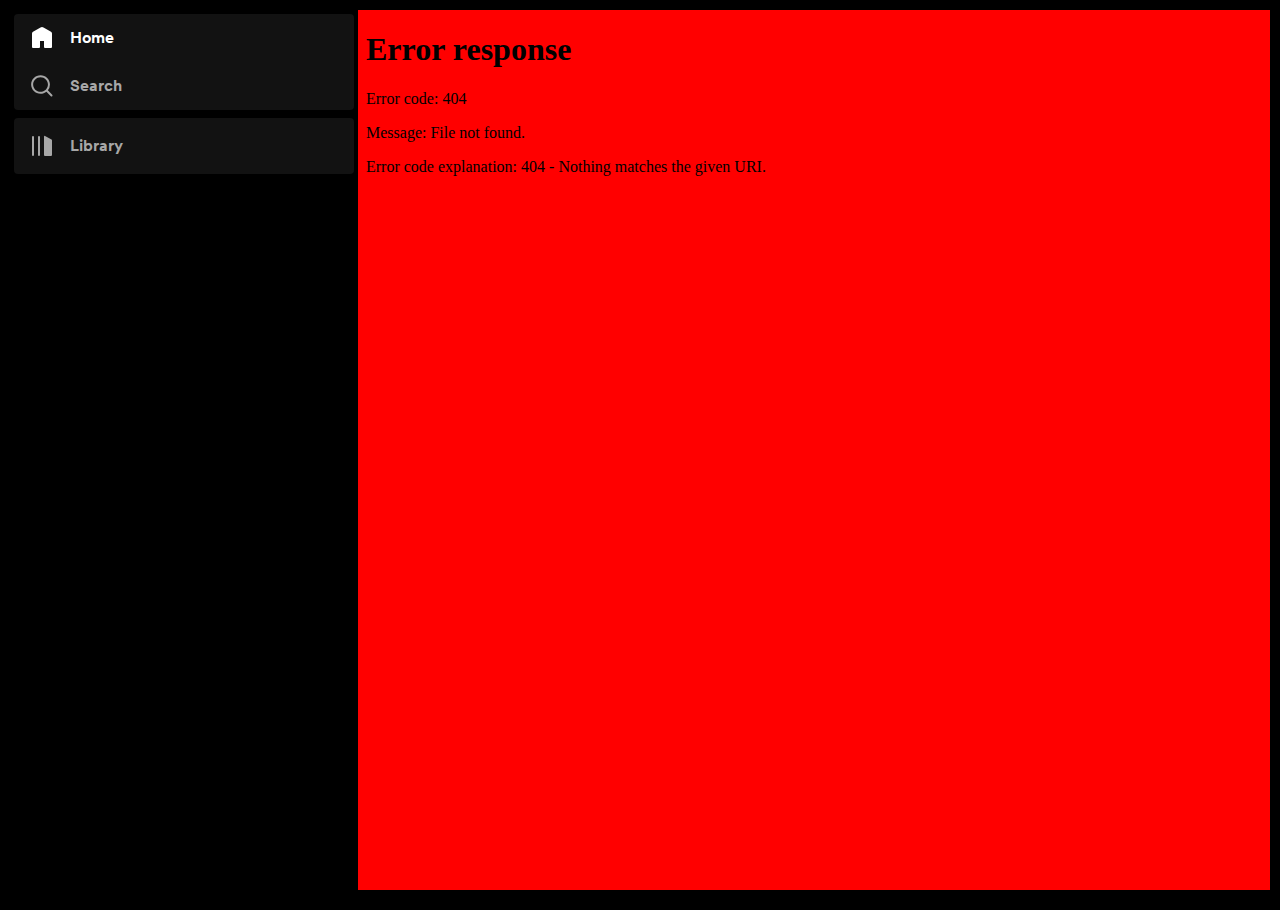
==== index.html @ 6fc62de7 "Initial commit" ====
<!DOCTYPE html>
<html lang="en">

    <head>
        <meta charset="UTF-8">
        <meta name="viewport" content="width=device-width, initial-scale=1.0">
        <title>Spotify Web - By paraswtf</title>
        <link rel="stylesheet" href="/styles/fonts.css">
        <link rel="stylesheet" href="/styles/style.css">
        <script src="/iframe-resize.js"></script>
        <style>
            .main-container {
                margin: 10px;
                display: flex;
                flex-direction: row;
                height: calc(100% - 20px);
                width: calc(100% - 20px);
            }

            .left-section {
                display: flex;
                flex-direction: column;
                height: 100%;
                width: 480px;
            }

            .right-section {
                background-color: red;
                height: 100%;
                width: 100%;
            }

            .item-container {
                background-color: var(--background-press);
                width: 100%;
            }

            .item-container2 {
                background-color: blue;
                height: 100%;
                width: 100%;
            }

            iframe {
                border: none;
                margin: 0;
                padding: 0;
            }
        </style>
    </head>

    <body>
        <div class="main-container">
            <div class="left-section">
                <div class="item-container">
                    <iframe src="/left.html" frameborder="0" width="100%" onload="iframeResize('if')" id="if"></iframe>
                </div>
                <div class="item-container2">
                    <iframe src="/library.html" height="100%" width="100%" frameborder="none"></iframe>
                </div>
            </div>
            <div class="right-section">
                <iframe src="/home.html" height="100%" width="100%" frameborder="none" id="right" name="right"></iframe>
            </div>
        </div>
    </body>

</html>
---- styles/fonts.css ----
/*
 * Legal Disclaimer
 *
 * These web fonts are licensed exclusively for use on
 * spotify.com and websites belonging to Spotify AB
 *
 * It is strictly forbidden to download or use these fonts on any other website domain or media.
 *
 * While the @font-face statements below may be modified by the client, this
 * disclaimer may not be removed.
 *
 * Lineto.com, 2021
 */

/*
 *
 * INSTRUCTIONS
 *
 * Copy the Legal Disclaimer and the @font-faces statements to your regular CSS file.
 * The fonts folder(s) should be placed relative to the regular CSS file.
 *
 */

@font-face {
	font-family: "Circular Sp Ara Black Web";
	src: url("/fonts/Circular Sp Ara Web Black.woff") format("woff"), url("/fonts/Circular Sp Ara Web Black.woff2") format("woff2");
}

@font-face {
	font-family: "Circular Sp Ara Bold Web";
	src: url("/fonts/Circular Sp Ara Web Bold.woff") format("woff"), url("/fonts/Circular Sp Ara Web Bold.woff2") format("woff2");
}

@font-face {
	font-family: "Circular Sp Ara Book Web";
	src: url("/fonts/Circular Sp Ara Web Book.woff") format("woff"), url("/fonts/Circular Sp Ara Web Book.woff2") format("woff2");
}

@font-face {
	font-family: "Circular Sp Ara Light Web";
	src: url("/fonts/Circular Sp Ara Web Light.woff") format("woff"), url("/fonts/Circular Sp Ara Web Light.woff2") format("woff2");
}

@font-face {
	font-family: "Circular Sp Ara Medium Web";
	src: url("/fonts/Circular Sp Ara Web Medium.woff") format("woff"), url("/fonts/Circular Sp Ara Web Medium.woff2") format("woff2");
}
---- styles/style.css ----
:root {
	--background-base: #121212;
	--background-highlight: #1a1a1a;
	--background-press: #000;
	--background-elevated-base: #242424;
	--background-elevated-highlight: #2a2a2a;
	--background-elevated-press: #000;
	--background-tinted-base: hsla(0, 0%, 100%, 0.07);
	--background-tinted-highlight: hsla(0, 0%, 100%, 0.1);
	--background-tinted-press: hsla(0, 0%, 100%, 0.04);
	--background-unsafe-for-small-text-base: #121212;
	--background-unsafe-for-small-text-highlight: #121212;
	--background-unsafe-for-small-text-press: #121212;
	--text-base: #fff;
	--text-subdued: #a7a7a7;
	--text-bright-accent: #1ed760;
	--text-negative: #f15e6c;
	--text-warning: #ffa42b;
	--text-positive: #1ed760;
	--text-announcement: #3d91f4;
	--essential-base: #fff;
	--essential-subdued: #727272;
	--essential-bright-accent: #1ed760;
	--essential-negative: #e91429;
	--essential-warning: #ffa42b;
	--essential-positive: #1ed760;
	--essential-announcement: #0d72ea;
	--decorative-base: #fff;
	--decorative-subdued: #292929;
}

body {
	background-color: var(--background-press);
	color: var(--text-base);
	height: 100vh;
	width: 100vw;
	margin: 0;
	padding: 0;
}
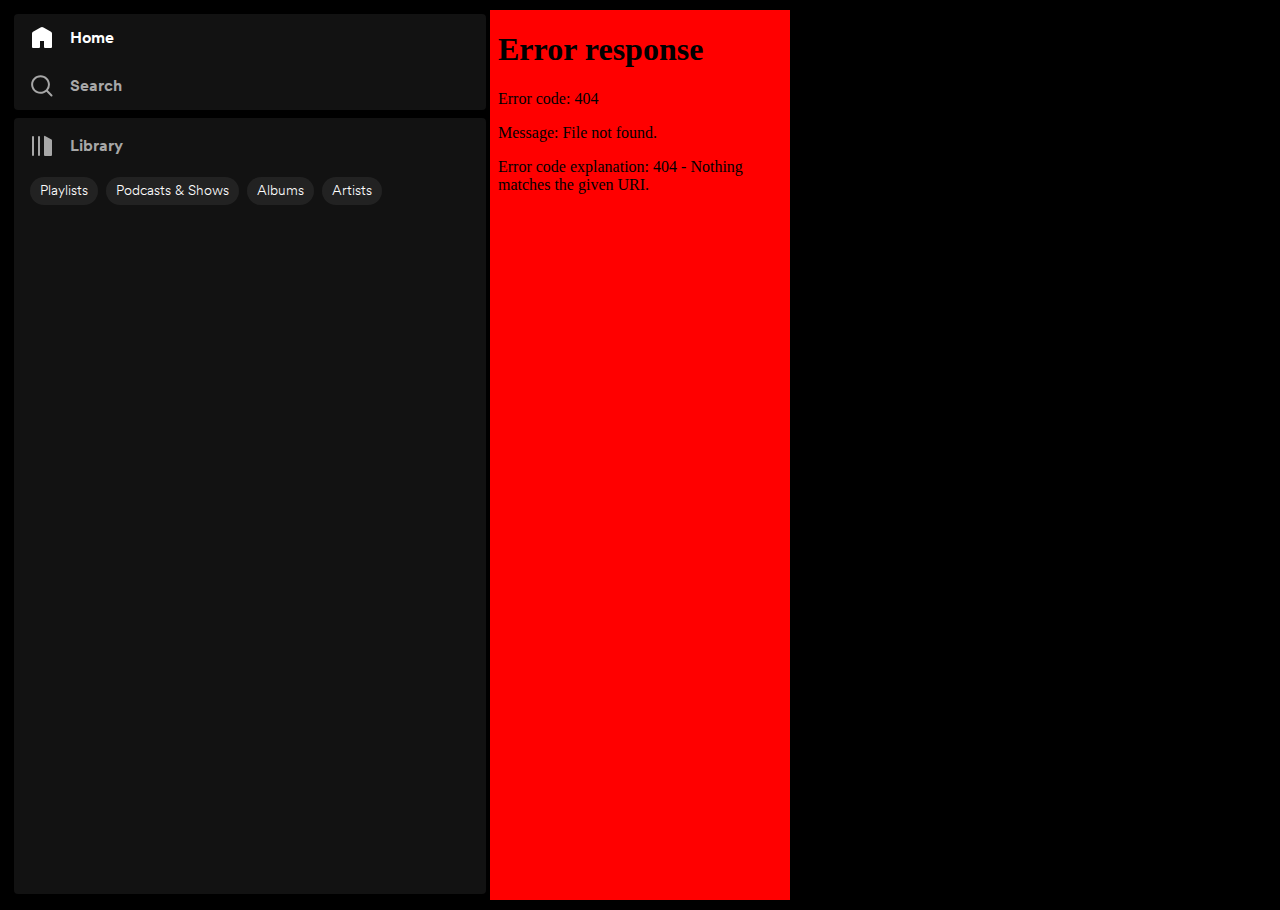
==== commit e1d7fb41: "Functioning filters, todo paginated data" ====
--- a/index.html
+++ b/index.html
@@ -7,14 +7,20 @@
         <title>Spotify Web - By paraswtf</title>
         <link rel="stylesheet" href="/styles/fonts.css">
         <link rel="stylesheet" href="/styles/style.css">
+        <script src="/globals.js"></script>
         <script src="/iframe-resize.js"></script>
+        <script src="/index.js"></script>
         <style>
+            body {
+                overflow: hidden;
+            }
+
             .main-container {
-                margin: 10px;
+                padding: 10px;
                 display: flex;
                 flex-direction: row;
-                height: calc(100% - 20px);
-                width: calc(100% - 20px);
+                height: calc(100% - 10px);
+                width: calc(100% - 10px);
             }
 
             .left-section {
@@ -27,11 +33,10 @@
             .right-section {
                 background-color: red;
                 height: 100%;
-                width: 100%;
             }
 
             .item-container {
-                background-color: var(--background-press);
+                background-color: var(--background-elevated);
                 width: 100%;
             }
 
@@ -53,14 +58,16 @@
         <div class="main-container">
             <div class="left-section">
                 <div class="item-container">
-                    <iframe src="/left.html" frameborder="0" width="100%" onload="iframeResize('if')" id="if"></iframe>
+                    <iframe src="/left.html" frameborder="0" width="100%" onload="iframeResize('if')" id="if"
+                        scrolling="no"></iframe>
                 </div>
                 <div class="item-container2">
-                    <iframe src="/library.html" height="100%" width="100%" frameborder="none"></iframe>
+                    <iframe src="/library.html" height="100%" width="100%" frameborder="none" scrolling="no"></iframe>
                 </div>
             </div>
             <div class="right-section">
-                <iframe src="/home.html" height="100%" width="100%" frameborder="none" id="right" name="right"></iframe>
+                <iframe src="/home.html" height="100%" width="100%" frameborder="none" id="right" name="right"
+                    scrolling="no"></iframe>
             </div>
         </div>
     </body>
--- a/styles/style.css
+++ b/styles/style.css
@@ -25,7 +25,7 @@
 	--essential-warning: #ffa42b;
 	--essential-positive: #1ed760;
 	--essential-announcement: #0d72ea;
-	--decorative-base: #fff;
+	--decorative-base: #ffffff;
 	--decorative-subdued: #292929;
 }
 
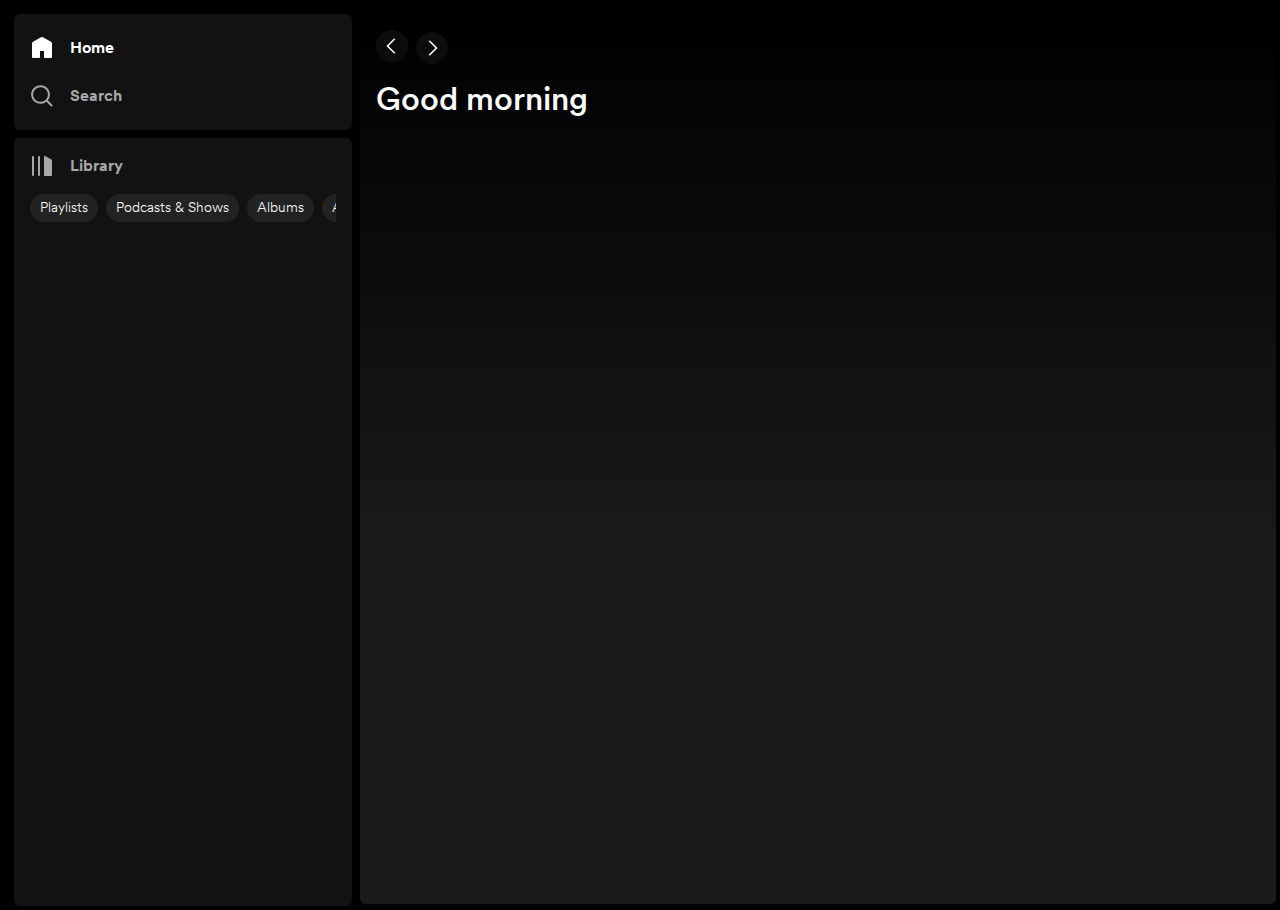
==== commit eb083b09: "Use browser cache, todo add home page content" ====
--- a/index.html
+++ b/index.html
@@ -7,12 +7,10 @@
         <title>Spotify Web - By paraswtf</title>
         <link rel="stylesheet" href="/styles/fonts.css">
         <link rel="stylesheet" href="/styles/style.css">
-        <script src="/globals.js"></script>
-        <script src="/iframe-resize.js"></script>
-        <script src="/index.js"></script>
         <style>
             body {
                 overflow: hidden;
+                height: 100vh;
             }
 
             .main-container {
@@ -26,13 +24,14 @@
             .left-section {
                 display: flex;
                 flex-direction: column;
-                height: 100%;
+                height: 100vh;
                 width: 480px;
             }
 
             .right-section {
                 background-color: red;
                 height: 100%;
+                width: 100%;
             }
 
             .item-container {
@@ -41,34 +40,137 @@
             }
 
             .item-container2 {
-                background-color: blue;
                 height: 100%;
                 width: 100%;
             }
 
             iframe {
                 border: none;
-                margin: 0;
+                margin: 4px;
                 padding: 0;
+                border-radius: 6px;
+            }
+
+            /*Left nav container css*/
+            .left-nav-buttons-container {
+                display: flex;
+                flex-direction: column;
+                background-color: var(--background-base);
+                padding: 0;
+                margin: 4px;
+                border-radius: 6px;
+                padding-block: 10px;
+                justify-content: center;
+            }
+
+            .button {
+                display: flex;
+                flex-direction: row;
+                height: 48px;
+                padding: 0 16px;
+                align-items: center;
+                cursor: pointer;
+                color: var(--text-subdued);
+                fill: var(--text-subdued);
+                transition: all 0.2s ease-in-out;
+                text-decoration: none;
+            }
+
+            .button-active-icon {
+                display: none;
+            }
+
+            .button:hover,
+            .button-clicked {
+                color: var(--text-base);
+                fill: var(--text-base);
+            }
+
+            .button-clicked .button-icon {
+                display: none;
+            }
+
+            .button-clicked .button-active-icon {
+                display: unset;
+            }
+
+
+            .button-icon-container {
+                height: 24px;
+                width: 24px;
+                margin-right: 16px;
+            }
+
+            .button-text {
+                font-family: 'Circular Sp Ara Bold Web';
+                font-size: 16px;
             }
         </style>
+        <script src="/scripts/apidata.js">
+        </script>
+        <script src="/scripts/refreshToken.js"></script>
+        <script defer>
+            //For nav buttons click effect
+            document.addEventListener("DOMContentLoaded", () => {
+                for (let button of document.querySelectorAll('.button'))
+                    button.addEventListener('click', () => {
+                        document.querySelector('.button-clicked')?.classList.remove('button-clicked');
+                        button.classList.toggle('button-clicked');
+                    });
+            })
+        </script>
+        <script>
+            //run get profile once to check login
+            getProfile();
+        </script>
     </head>
 
     <body>
         <div class="main-container">
             <div class="left-section">
-                <div class="item-container">
-                    <iframe src="/left.html" frameborder="0" width="100%" onload="iframeResize('if')" id="if"
-                        scrolling="no"></iframe>
+                <div class="left-nav-buttons-container">
+                    <a class="button button-clicked" href="/home.html" target="right">
+                        <div class="button-icon-container">
+                            <svg role="img" height="24" width="24" aria-hidden="true" class="button-active-icon"
+                                viewBox="0 0 24 24" data-encore-id="icon">
+                                <path
+                                    d="M13.5 1.515a3 3 0 0 0-3 0L3 5.845a2 2 0 0 0-1 1.732V21a1 1 0 0 0 1 1h6a1 1 0 0 0 1-1v-6h4v6a1 1 0 0 0 1 1h6a1 1 0 0 0 1-1V7.577a2 2 0 0 0-1-1.732l-7.5-4.33z">
+                                </path>
+                            </svg>
+                            <svg role="img" height="24" width="24" aria-hidden="true" class="button-icon"
+                                viewBox="0 0 24 24" data-encore-id="icon">
+                                <path
+                                    d="M12.5 3.247a1 1 0 0 0-1 0L4 7.577V20h4.5v-6a1 1 0 0 1 1-1h5a1 1 0 0 1 1 1v6H20V7.577l-7.5-4.33zm-2-1.732a3 3 0 0 1 3 0l7.5 4.33a2 2 0 0 1 1 1.732V21a1 1 0 0 1-1 1h-6.5a1 1 0 0 1-1-1v-6h-3v6a1 1 0 0 1-1 1H3a1 1 0 0 1-1-1V7.577a2 2 0 0 1 1-1.732l7.5-4.33z">
+                                </path>
+                            </svg>
+                        </div>
+                        <div class="button-text">Home</div>
+                    </a>
+                    <a class="button" href="/search.html" target="right">
+                        <div class="button-icon-container">
+                            <svg role="img" height="24" width="24" aria-hidden="true" class="button-icon"
+                                viewBox="0 0 24 24" data-encore-id="icon">
+                                <path
+                                    d="M10.533 1.279c-5.18 0-9.407 4.14-9.407 9.279s4.226 9.279 9.407 9.279c2.234 0 4.29-.77 5.907-2.058l4.353 4.353a1 1 0 1 0 1.414-1.414l-4.344-4.344a9.157 9.157 0 0 0 2.077-5.816c0-5.14-4.226-9.28-9.407-9.28zm-7.407 9.279c0-4.006 3.302-7.28 7.407-7.28s7.407 3.274 7.407 7.28-3.302 7.279-7.407 7.279-7.407-3.273-7.407-7.28z">
+                                </path>
+                            </svg>
+                            <svg role="img" height="24" width="24" aria-hidden="true" class="button-active-icon"
+                                viewBox="0 0 24 24" data-encore-id="icon">
+                                <path
+                                    d="M15.356 10.558c0 2.623-2.16 4.75-4.823 4.75-2.664 0-4.824-2.127-4.824-4.75s2.16-4.75 4.824-4.75c2.664 0 4.823 2.127 4.823 4.75z">
+                                </path>
+                                <path
+                                    d="M1.126 10.558c0-5.14 4.226-9.28 9.407-9.28 5.18 0 9.407 4.14 9.407 9.28a9.157 9.157 0 0 1-2.077 5.816l4.344 4.344a1 1 0 0 1-1.414 1.414l-4.353-4.353a9.454 9.454 0 0 1-5.907 2.058c-5.18 0-9.407-4.14-9.407-9.28zm9.407-7.28c-4.105 0-7.407 3.274-7.407 7.28s3.302 7.279 7.407 7.279 7.407-3.273 7.407-7.28c0-4.005-3.302-7.278-7.407-7.278z">
+                                </path>
+                            </svg>
+                        </div>
+                        <div class="button-text">Search</div>
+                    </a>
                 </div>
-                <div class="item-container2">
-                    <iframe src="/library.html" height="100%" width="100%" frameborder="none" scrolling="no"></iframe>
-                </div>
+                <iframe src="/library.html" height="100%" frameborder="none"></iframe>
             </div>
-            <div class="right-section">
-                <iframe src="/home.html" height="100%" width="100%" frameborder="none" id="right" name="right"
-                    scrolling="no"></iframe>
-            </div>
+            <iframe src="/home.html" height="100%" width="100%" frameborder="none" id="right" name="right"
+                scrolling="no"></iframe>
         </div>
     </body>
 
--- a/styles/style.css
+++ b/styles/style.css
@@ -29,11 +29,41 @@
 	--decorative-subdued: #292929;
 }
 
+.bright-accent {
+	--background-base: #1ed760;
+	--background-highlight: #1fdf64;
+	--background-press: #169c46;
+	--background-elevated-base: #1ed760;
+	--background-elevated-highlight: #1ed760;
+	--background-elevated-press: #1ed760;
+	--background-tinted-base: #1ed760;
+	--background-tinted-highlight: #1ed760;
+	--background-tinted-press: #1ed760;
+	--background-unsafe-for-small-text-base: #1ed760;
+	--background-unsafe-for-small-text-highlight: #1ed760;
+	--background-unsafe-for-small-text-press: #1ed760;
+	--text-base: #000;
+	--text-subdued: #000;
+	--text-bright-accent: #000;
+	--text-negative: #000;
+	--text-warning: #000;
+	--text-positive: #000;
+	--text-announcement: #000;
+	--essential-base: #000;
+	--essential-subdued: #000;
+	--essential-bright-accent: #000;
+	--essential-negative: #000;
+	--essential-warning: #000;
+	--essential-positive: #000;
+	--essential-announcement: #000;
+	--decorative-base: #000;
+	--decorative-subdued: #1abc54;
+}
+
 body {
 	background-color: var(--background-press);
 	color: var(--text-base);
-	height: 100vh;
-	width: 100vw;
+	min-height: 100vh;
 	margin: 0;
 	padding: 0;
 }
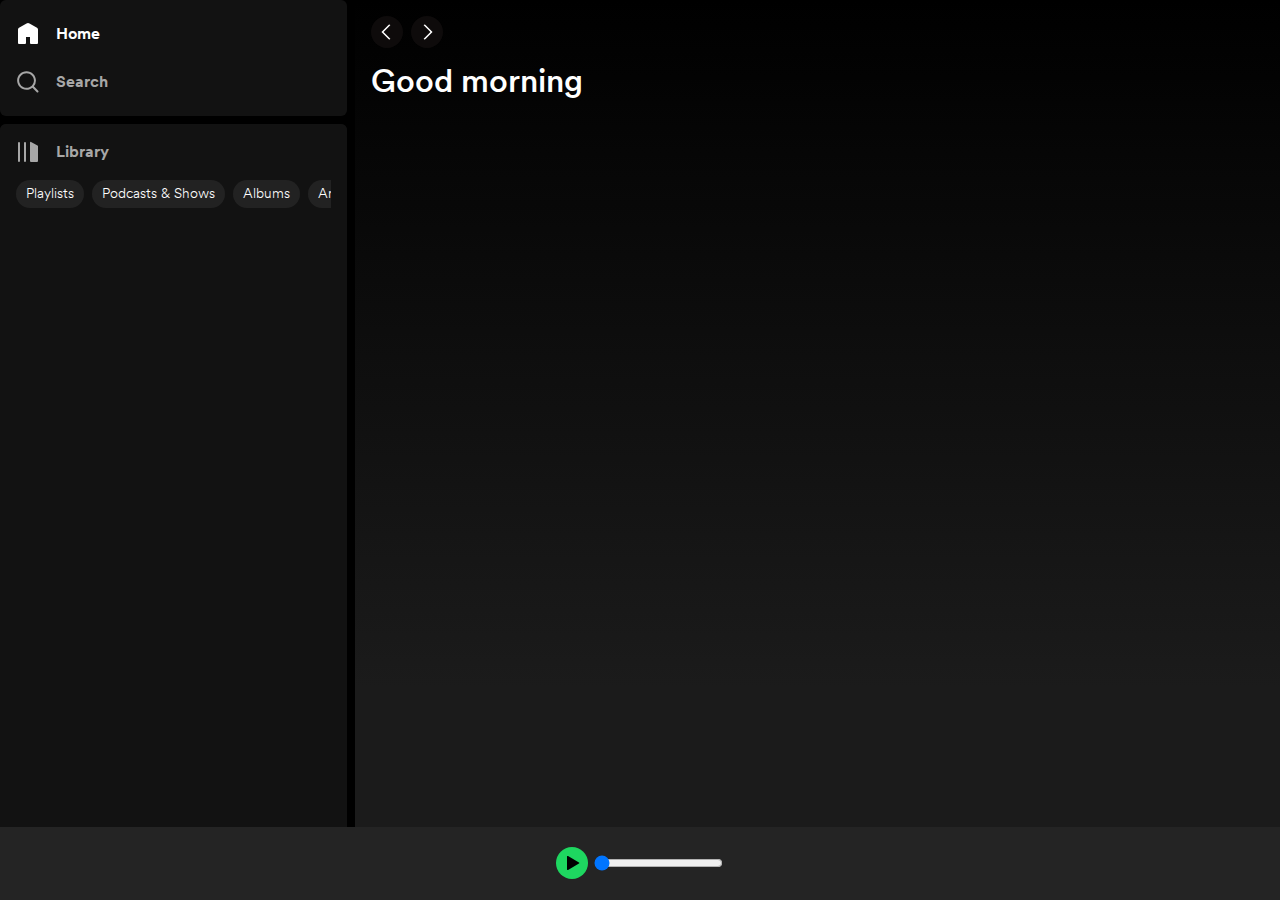
==== commit c62babe6: "." ====
--- a/index.html
+++ b/index.html
@@ -9,23 +9,28 @@
         <link rel="stylesheet" href="/styles/style.css">
         <style>
             body {
-                overflow: hidden;
+                display: flex;
+                flex-direction: column;
+                margin: 0;
+                padding: 0;
+                overflow: scroll;
                 height: 100vh;
             }
 
             .main-container {
-                padding: 10px;
                 display: flex;
                 flex-direction: row;
-                height: calc(100% - 10px);
-                width: calc(100% - 10px);
+                height: 100%;
+                width: 100%;
+                gap: 8px;
             }
 
             .left-section {
                 display: flex;
                 flex-direction: column;
-                height: 100vh;
+                height: 100%;
                 width: 480px;
+                gap: 8px;
             }
 
             .right-section {
@@ -46,9 +51,12 @@
 
             iframe {
                 border: none;
-                margin: 4px;
+                margin: 0;
                 padding: 0;
-                border-radius: 6px;
+                border-radius: 0;
+                border-top-left-radius: 6px;
+                border-top-right-radius: 6px;
+
             }
 
             /*Left nav container css*/
@@ -57,7 +65,6 @@
                 flex-direction: column;
                 background-color: var(--background-base);
                 padding: 0;
-                margin: 4px;
                 border-radius: 6px;
                 padding-block: 10px;
                 justify-content: center;
@@ -105,10 +112,32 @@
                 font-family: 'Circular Sp Ara Bold Web';
                 font-size: 16px;
             }
+
+            .player-bar {
+                display: flex;
+                flex-direction: row;
+                background-color: var(--background-elevated-base);
+                height: 80px;
+                width: 100%;
+                justify-content: space-around;
+                align-items: center;
+            }
+
+            .play-button {
+                background-color: var(--background-base);
+                border-radius: 50%;
+                height: 32px;
+                width: 32px;
+                padding: 8px;
+                cursor: pointer;
+                border: none;
+                fill: var(--text-subdued);
+                transition: all 0.2s ease-in-out;
+            }
         </style>
-        <script src="/scripts/apidata.js">
-        </script>
+        <script src="/scripts/apidata.js"></script>
         <script src="/scripts/refreshToken.js"></script>
+        <script src="https://sdk.scdn.co/spotify-player.js"></script>
         <script defer>
             //For nav buttons click effect
             document.addEventListener("DOMContentLoaded", () => {
@@ -120,6 +149,62 @@
             })
         </script>
         <script>
+            var player_state = {
+                current_track: null,
+                position: 0,
+                duration: 0,
+                last_updated: Date.now()
+            }
+            window.onSpotifyWebPlaybackSDKReady = () => {
+                const token = localStorage.getItem("access_token");
+                const player = new Spotify.Player({
+                    name: 'Spotify Web - By paraswtf',
+                    getOAuthToken: cb => { cb(token); },
+                    volume: 0.5
+                });
+                // Ready
+                player.addListener('ready', ({ device_id }) => {
+                    console.log('Ready with Device ID', device_id);
+                });
+
+                // Not Ready
+                player.addListener('not_ready', ({ device_id }) => {
+                    console.log('Device ID has gone offline', device_id);
+                });
+
+                document.getElementById('togglePlay').onclick = function () {
+                    player.togglePlay();
+                };
+
+                player.addListener('player_state_changed', ({
+                    position,
+                    duration,
+                    track_window
+                }) => {
+                    document.getElementById('progressBar').value = (position / duration) * 100;
+                    console.log('Currently Playing', track_window);
+                    console.log('Position in Song', position);
+                    console.log('Duration of Song', duration);
+                    player_state.current_track = track_window.current_track;
+                    player_state.position = position;
+                    player_state.duration = duration;
+                    player_state.last_updated = Date.now();
+                });
+
+                player.connect();
+            }
+
+            setInterval(() => {
+                if (player_state.current_track != null) {
+                    if (player_state.position < player_state.duration) {
+                        player_state.position += (Date.now() - player_state.last_updated);
+                        player_state.last_updated = Date.now();
+                        document.getElementById('progressBar').value = (player_state.position / player_state.duration) * 100;
+                    }
+                }
+            }, 1000);
+        </script>
+        <script>
             //run get profile once to check login
             getProfile();
         </script>
@@ -172,6 +257,18 @@
             <iframe src="/home.html" height="100%" width="100%" frameborder="none" id="right" name="right"
                 scrolling="no"></iframe>
         </div>
+        <div class="player-bar">
+            <div class="player-controls">
+                <button id="togglePlay" class="play-button bright-accent" aria-label="Play"
+                    data-testid="control-button-playpause" style="--button-size: 32px;"><svg data-encore-id="icon"
+                        role="img" aria-hidden="true" viewBox="0 0 16 16" class="Svg-sc-ytk21e-0 kPpCsU">
+                        <path
+                            d="M3 1.713a.7.7 0 0 1 1.05-.607l10.89 6.288a.7.7 0 0 1 0 1.212L4.05 14.894A.7.7 0 0 1 3 14.288V1.713z">
+                        </path>
+                    </svg></button>
+                <input type="range" min="0" max="100" value="0" id="progressBar">
+            </div>
+        </div>
     </body>
 
 </html>